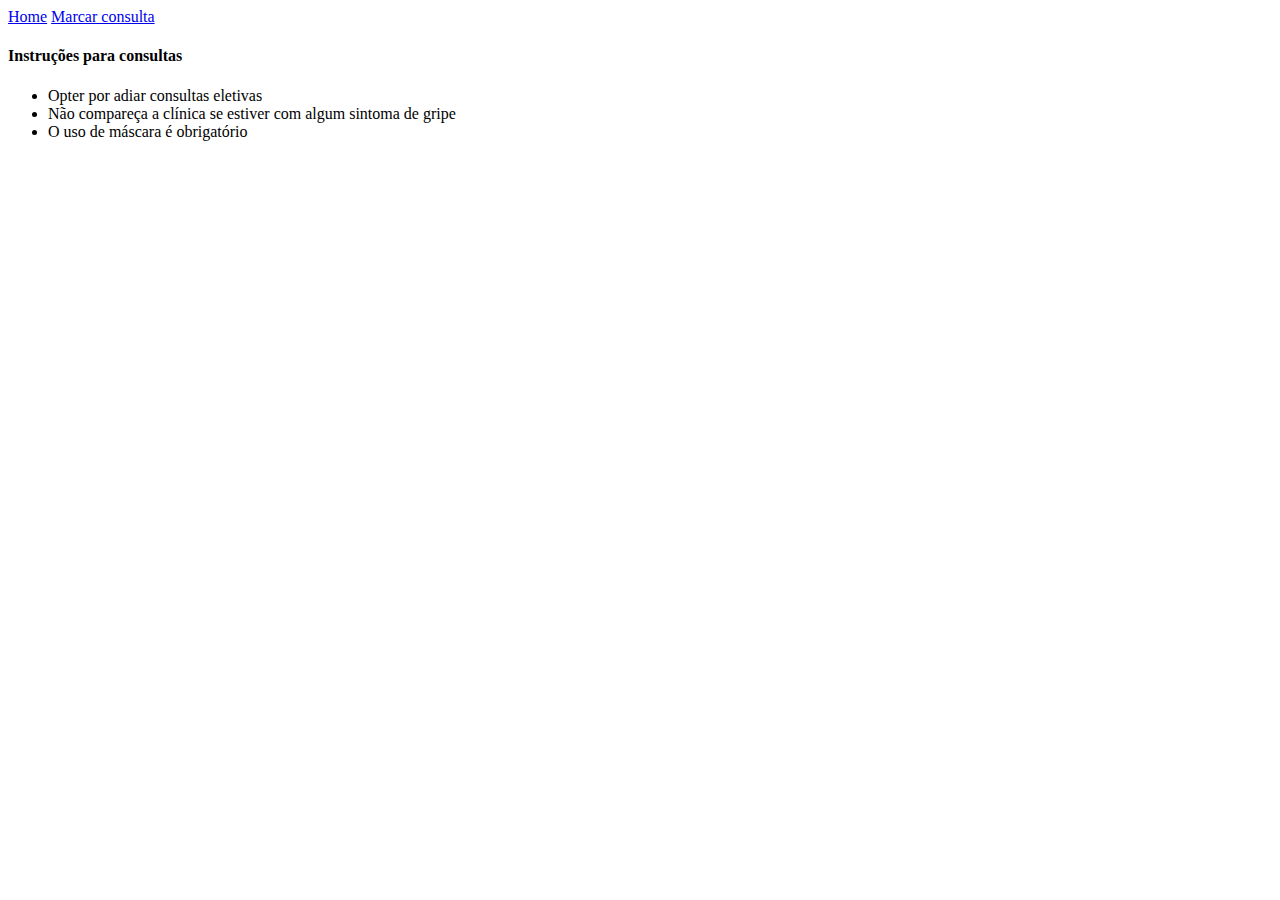
==== index.html @ 4e2ed2a3 "alguns ajustes na página para cumprir os requisitos" ====
<!DOCTYPE html>
<html>
<head>
<meta charset="UTF-8"/>
<title>Marcar consulta</title>
<link rel="stylesheet" href="main.css">
</head>
<body>
    <div class="main-content">
        <div>
            <nav class="vertical-menu">
                <a href="index.html">Home</a>
                <a href="marcar-consulta.html">Marcar consulta</a>
            </nav>
            <h4>Instruções para consultas</h4>
            <ul>
                <li>Opter por adiar consultas eletivas</li>
                <li>Não compareça a clínica se estiver com algum sintoma de gripe</li>
                <li>O uso de máscara é obrigatório</li>
            </ul>
        </div>   
    </div>
</body>
</html>
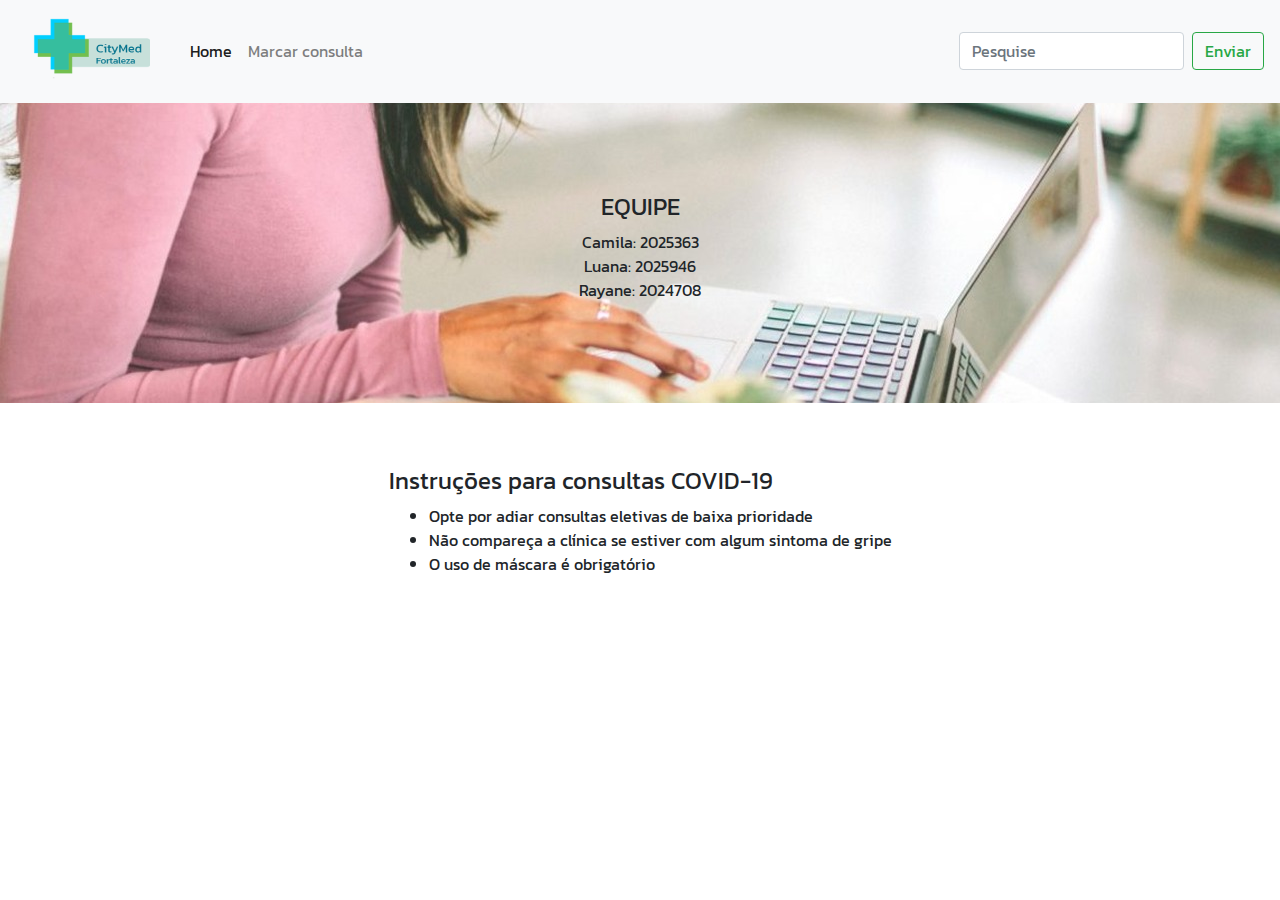
==== commit a8380d4c: "alguns ajustes" ====
--- a/index.html
+++ b/index.html
@@ -4,22 +4,53 @@
 <meta charset="UTF-8"/>
 <title>Marcar consulta</title>
 <link rel="stylesheet" href="main.css">
+<link rel="stylesheet" href="https://stackpath.bootstrapcdn.com/bootstrap/4.3.1/css/bootstrap.min.css" integrity="sha384-ggOyR0iXCbMQv3Xipma34MD+dH/1fQ784/j6cY/iJTQUOhcWr7x9JvoRxT2MZw1T" crossorigin="anonymous">
 </head>
 <body>
+    <nav class="navbar navbar-expand-lg navbar-light bg-light">
+        <a class="navbar-brand" href="#">
+            <img class="logo" src="images/logo.png">
+        </a>
+        <button class="navbar-toggler" type="button" data-toggle="collapse" data-target="#navbarSupportedContent" aria-controls="navbarSupportedContent" aria-expanded="false" aria-label="Toggle navigation">
+          <span class="navbar-toggler-icon"></span>
+        </button>
+      
+        <div class="collapse navbar-collapse" id="navbarSupportedContent">
+          <ul class="navbar-nav mr-auto">
+            <li class="nav-item active">
+              <a class="nav-link" href="index.html">Home <span class="sr-only">(current)</span></a>
+            </li>
+            <li class="nav-item">
+              <a class="nav-link" href="marcar-consulta.html">Marcar consulta</a>
+            </li>
+          </ul>
+          <form class="form-inline my-2 my-lg-0">
+            <input class="form-control mr-sm-2" type="search" placeholder="Pesquise" aria-label="Pesquise">
+            <button class="btn btn-outline-success my-2 my-sm-0" type="submit">Enviar</button>
+          </form>
+        </div>
+    </nav>
+    <div class="banner-content">
+    <img class="banner" src="images/banner.jpeg">
+    <div class="team">
+        <h4>EQUIPE</h4>
+        <ul>
+            <li>Camila: 2025363</li>
+            <li>Luana: 2025946</li>
+            <li>Rayane: 2024708</li>
+        </ul>
+    </div>    
+    </div>
     <div class="main-content">
         <div>
-            <nav class="vertical-menu">
-                <a href="index.html">Home</a>
-                <a href="marcar-consulta.html">Marcar consulta</a>
-            </nav>
-            <h4>Instruções para consultas</h4>
+            <h4>Instruções para consultas COVID-19</h4>
             <ul>
-                <li>Opter por adiar consultas eletivas</li>
+                <li>Opte por adiar consultas eletivas de baixa prioridade</li>
                 <li>Não compareça a clínica se estiver com algum sintoma de gripe</li>
                 <li>O uso de máscara é obrigatório</li>
             </ul>
-        </div>   
-    </div>
+        </div>
+    </div>   
 </body>
 </html>
 
--- a/main.css
+++ b/main.css
@@ -0,0 +1,92 @@
+body{
+    font-family: Arial, Helvetica, sans-serif;
+    background: #f9f9f9;
+}
+@font-face {
+    font-family: KanitRegular;
+    src: url(fonts/Kanit/Kanit-Regular.ttf);
+ }
+ @font-face {
+    font-family: KanitBold;
+    src: url(fonts/Kanit/Kanit-Bold.ttf);
+ }
+* {
+    font-family: KanitRegular;
+}
+h1, h2, h3{
+    font-family: KanitBold;
+}
+p, span{
+    font-family: KanitRegular;
+}
+.logo{
+    width: 150px;
+    height: 100%;
+    object-fit: cover;
+    border-radius: 10px;
+}
+.navbar-inner {
+    background:transparent;
+}
+.main-content{
+    /* width: 100%;
+    height: 1000px; */
+    margin-top: 5%;
+    margin-bottom: 5%;
+    display: flex;
+    align-items: center;
+    justify-content: center;
+}
+/* .form-group{
+    margin: 16px 0;
+    display: flex;
+    flex-direction: column;
+} */
+.form-group label{
+    font-weight: 500;
+    margin-bottom: 16px;
+}
+.form-group-button{
+    width: 100%;
+    display: flex;
+    justify-content: flex-end;
+}
+
+table {
+    margin-top: 20px;
+    font-family: arial, sans-serif;
+    border-collapse: collapse;
+    width: 100%;
+}
+
+td, th {
+    border: 1px solid #dddddd;
+    text-align: left;
+    padding: 8px;
+}
+  
+tr:nth-child(even) {
+    background-color: #dddddd;
+}
+
+.banner{
+    height: 300px;
+    width: 100%;
+    object-fit: cover;
+}
+.banner-content{
+    position: relative;
+}
+.team{
+    top: 30%;
+    position: absolute;
+    margin-left: auto;
+    margin-right: auto;
+    left: 0;
+    right: 0;
+    text-align: center;
+}
+.team ul{
+    padding: 0;
+    list-style: none;
+}